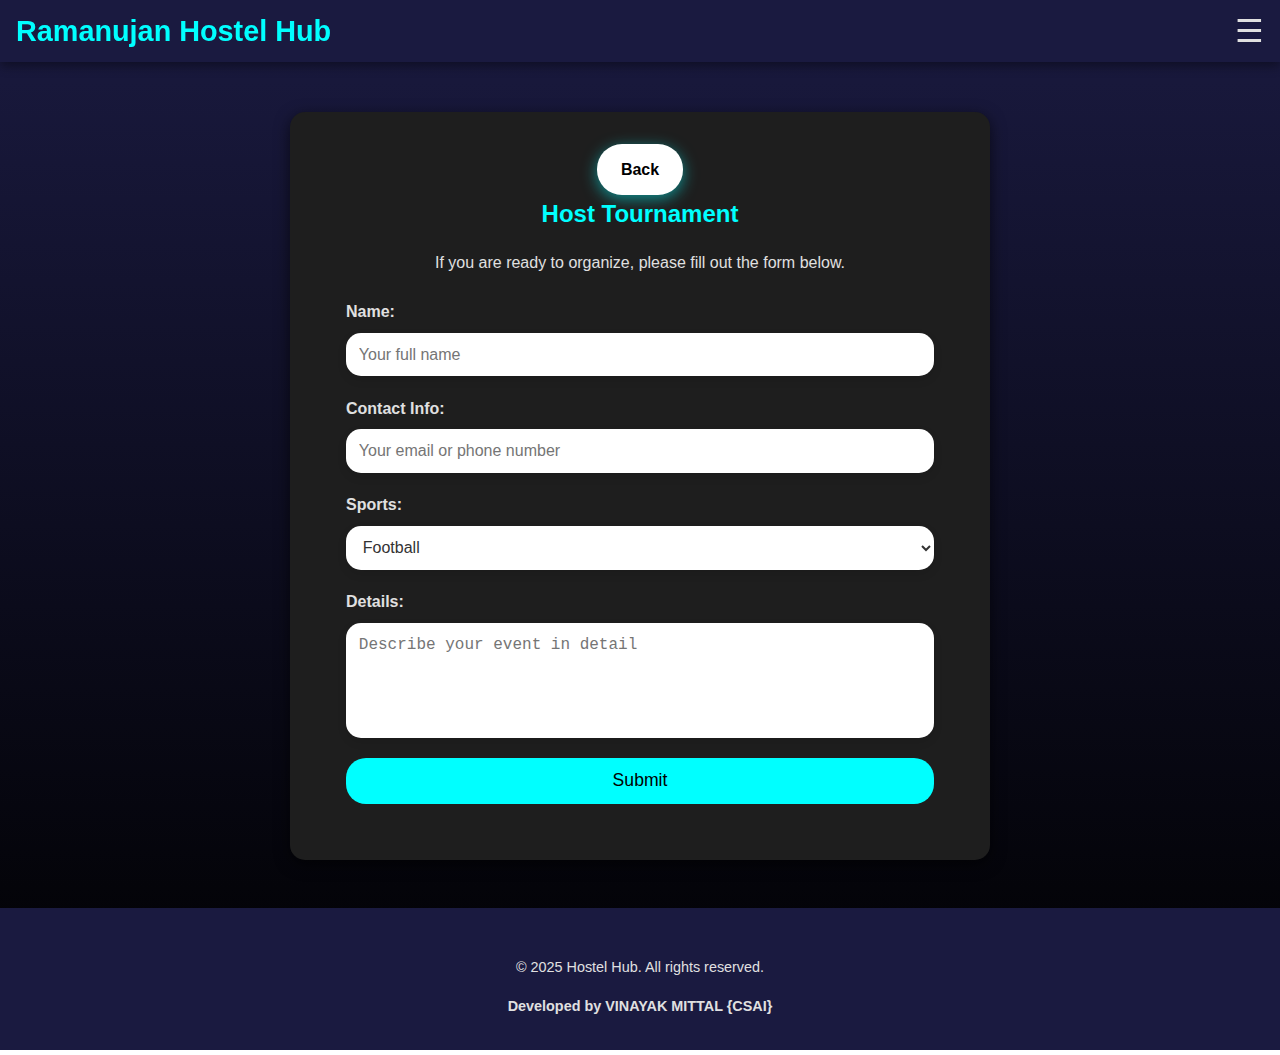
==== host.html @ d6afc33b "Update host.html" ====
<!DOCTYPE html>
<html lang="en">
<head>
  <meta charset="UTF-8">
  <meta name="viewport" content="width=device-width, initial-scale=1.0">
  <title>Host Tournament</title>
  <link rel="stylesheet" href="styles/style.css">
</head>
<body>
  <header class="navbar">
    <h1 class="logo">Ramanujan Hostel Hub</h1>
    <button class="hamburger-menu" id="hamburger-menu">☰</button>
    <div class="menu-overlay" id="menu-overlay">
      <nav class="menu-links">
        <ul>
          <li><a href="index.html">Home</a></li>
          <li><a href="mess-menu.html">Mess Menu</a></li>
          <li><a href="directory.html">Student Directory</a></li>
          <li><a href="notices.html">Notices</a></li>
          <li><a href="hostel-rules.html">Hostel Rules</a></li>
          <li><a href="lost-and-found.html">Lost & Found</a></li>
          <li><a href="grievance-redressal.html">Grievance Redressal</a></li>
          <li><a href="tournaments.html">Tournaments</a></li>
          <li><a href="online-store.html">Online Store</a></li>
          <li><a href="washing-machine.html">Washing Machine Schedule</a></li>
        </ul>
      </nav>
    </div>
  </header>

  <main>
    <section class="grievance-section">
    <a href="tournaments.html" class="button" style="background-color: white; color: black;">Back</a>
      <h2>Host Tournament</h2>
      <p>If you are ready to organize, please fill out the form below.</p>
      <form class="grievance-form" action="https://formsubmit.co/ed84abfbf4c3079f2b1ef1d641b3774e" method="POST">
        <div class="form-group">
          <label for="name">Name:</label>
          <input name="name" type="text" id="name" placeholder="Your full name" required>
        </div>

        <div class="form-group">
          <label for="contact">Contact Info:</label>
          <input name="contac" type="text" id="contact" placeholder="Your email or phone number" required>
        </div>

        <div class="form-group">
          <label for="sports">Sports:</label>
          <select name="sports" id="sports" required>
            <option value="Football">Football</option>
            <option value=Chess">Chess</option>
            <option value="BGMI">BGMI</option>
            <option value="TT">Table Tennis</option>
            <option value="Badminton">Badminton</option>
          </select>
        </div>

        <div class="form-group">
          <label for="details">Details:</label>
          <textarea name="details" id="details" rows="5" placeholder="Describe your event in detail" required></textarea>
        </div>

        <button type="submit" class="submit-button">Submit</button>
      </form>
    </section>
  </main>

  <footer>
    <p>&copy; 2025 Hostel Hub. All rights reserved.</p>
    <p><strong>Developed by VINAYAK MITTAL {CSAI}</strong></p>
  </footer>

  <script src="scripts/main.js"></script>
</body>
</html>
---- styles/style.css ----
/* General Reset */
* {
  margin: 0;
  padding: 0;
  box-sizing: border-box;
}

/* Body Styling */
body {
  font-family: 'Roboto', sans-serif;
  background: linear-gradient(to bottom, #1A1A40, #000000);
  color: #E0E0E0;
  line-height: 1.6;
  overflow-x: hidden;
}

/* Sections Styling */
section {
  padding: 2rem;
  margin: 2rem auto;
  background-color: #1E1E1E;
  border-radius: 15px;
  max-width: 900px;
  box-shadow: 0 4px 15px rgba(0, 0, 0, 0.6);
}

section h2 {
  color: #00FFFF;
  margin-bottom: 1rem;
}

/* Buttons */
.button, .whatsapp-button {
  display: inline-flex;
  align-items: center;
  justify-content: center;
  background-color: #00FFFF;
  color: #000000;
  padding: 0.8rem 1.5rem;
  border-radius: 25px;
  text-decoration: none;
  font-size: 1rem;
  font-weight: bold;
  box-shadow: 0 4px 15px rgba(0, 255, 255, 0.5);
  transition: background-color 0.3s, box-shadow 0.3s;
}

.button:hover, .whatsapp-button:hover {
  background-color: #00CED1;
  box-shadow: 0 6px 20px rgba(0, 255, 255, 0.8);
}

.whatsapp-button img {
  margin-right: 0.5rem;
  height: 24px;
}

/* Tables */
table {
  width: 100%;
  border-collapse: collapse;
  margin-top: 1rem;
}

table th, table td {
  text-align: left;
  padding: 0.8rem;
  border: 1px solid #333333;
}

table th {
  background-color: #333333;
  color: #00FFFF;
}

table td {
  background-color: #1A1A40;
  color: #E0E0E0;
}

/* Footer */
footer {
  text-align: center;
  padding: 2rem 0;
  background-color: #1A1A40;
  margin-top: 2rem;
  color: #E0E0E0;
}

footer p {
  margin-top: 1rem;
  font-size: 0.9rem;
}

footer .whatsapp-button {
  margin-top: 1rem;
}

/* General Reset */
* {
  margin: 0;
  padding: 0;
  box-sizing: border-box;
}

/* Navbar Styling */
.navbar {
  display: flex;
  justify-content: space-between;
  align-items: center;
  padding: 0.5rem 1rem; /* Minimal padding for a compact navbar */
  background-color: #1A1A40;
  position: fixed; /* Sticks the navbar to the top */
  top: 0; /* Removes any gap above the navbar */
  left: 0;
  width: 100%;
  z-index: 1000;
  box-shadow: 0 4px 10px rgba(0, 0, 0, 0.4);
  margin: 0; /* Ensure no margin around the navbar */
}


/* Hostel Hub on the Left */
.navbar .logo {
  font-size: 1.8rem;
  color: #00FFFF;
}

/* Hamburger Menu on the Right */
.hamburger-menu {
  font-size: 2rem;
  color: #E0E0E0;
  background: none;
  border: none;
  cursor: pointer;
}

/* Fullscreen Overlay Menu */
.menu-overlay {
  display: none; /* Hidden by default */
  position: fixed;
  top: 0;
  left: 0;
  width: 100%;
  height: 100%;
  background-color: rgba(0, 0, 0, 0.8); /* Semi-transparent overlay */
  justify-content: center;
  align-items: center;
  z-index: 1000;
}

.menu-overlay.active {
  display: flex; /* Show overlay when active */
}

/* Menu Links Box */
.menu-links {
  background-color: #1E1E1E;
  border-radius: 10px;
  padding: 2rem;
  width: 80%;
  max-width: 400px;
  text-align: center;
}

.menu-links ul {
  list-style: none;
}

.menu-links li {
  margin: 1rem 0;
}

.menu-links a {
  text-decoration: none;
  color: #00FFFF;
  font-size: 1.2rem;
  transition: color 0.3s;
}

.menu-links a:hover {
  color: #00CED1;
}

/* Ensure Overlay is Responsive */
@media (max-width: 768px) {
  .menu-links {
    width: 90%;
    padding: 1.5rem;
  }
}
main {
  padding-top: 4rem; /* Adjust based on your navbar height */
}

/* Modal (Flashcard) Styling */
.modal {
  position: fixed;
  top: 0;
  left: 0;
  right: 0;
  bottom: 0;
  background: rgba(0, 0, 0, 0.8); /* Semi-transparent background */
  display: flex;
  justify-content: center;
  align-items: center;
  z-index: 1000;
}

.modal-content {
  background: linear-gradient(to bottom, #1A1A40, #1E1E1E); /* Galaxy gradient */
  padding: 2rem;
  border-radius: 20px; /* Curved edges for flashcard */
  color: #E0E0E0;
  text-align: center;
  box-shadow: 0 8px 20px rgba(0, 0, 0, 0.8);
  width: 90%;
  max-width: 500px;
  animation: fadeIn 0.3s ease-in-out; /* Smooth fade-in animation */
}

.modal-content h2 {
  margin-bottom: 1rem;
  color: #00FFFF; /* Neon cyan for headings */
}

.modal-content p {
  margin: 0.5rem 0;
}

.modal-content a {
  color: #00FFFF; /* Clickable links */
  text-decoration: none;
  transition: color 0.3s;
}

.modal-content a:hover {
  color: #00CED1; /* Hover effect */
}

/* Close Button */
.modal-content button {
  background-color: #00FFFF;
  color: #000000;
  padding: 0.5rem 1rem;
  border: none;
  border-radius: 20px;
  margin-top: 1rem;
  font-size: 1rem;
  cursor: pointer;
  transition: background-color 0.3s;
}

.modal-content button:hover {
  background-color: #00CED1;
}

/* Fade-in Animation */
@keyframes fadeIn {
  from {
    opacity: 0;
    transform: scale(0.9);
  }
  to {
    opacity: 1;
    transform: scale(1);
  }
}
/* Directory Section */
.directory {
  padding: 2rem;
  margin: 2rem auto;
  background-color: #1E1E1E;
  border-radius: 15px;
  max-width: 900px;
  box-shadow: 0 4px 15px rgba(0, 0, 0, 0.6);
  text-align: center;
}

.directory h2 {
  color: #00FFFF;
  margin-bottom: 1.5rem;
}

#search-bar {
  width: 90%;
  max-width: 500px;
  padding: 0.8rem;
  margin-bottom: 2rem;
  border: none;
  border-radius: 20px;
  font-size: 1rem;
  background-color: #2A2A50;
  color: #E0E0E0;
}

#search-bar::placeholder {
  color: #B0B0B0;
}

/* Grid Layout for Student Cards */
.student-grid {
  display: grid;
  grid-template-columns: repeat(auto-fit, minmax(150px, 1fr));
  gap: 1.5rem;
  padding: 1rem;
}

/* Student Card Design */
.student-card {
  background-color: #1A1A40;
  border-radius: 15px;
  padding: 1rem;
  text-align: center;
  color: #E0E0E0;
  box-shadow: 0 4px 10px rgba(0, 0, 0, 0.5);
  cursor: pointer;
  transition: transform 0.3s, box-shadow 0.3s;
}

.student-card:hover {
  transform: scale(1.05);
  box-shadow: 0 8px 20px rgba(0, 255, 255, 0.8);
}

/* Modal (Flashcard) Styling */
.modal {
  position: fixed;
  top: 0;
  left: 0;
  right: 0;
  bottom: 0;
  background: rgba(0, 0, 0, 0.8); /* Semi-transparent background */
  display: flex;
  justify-content: center;
  align-items: center;
  z-index: 1000;
}

.modal-content {
  background: linear-gradient(to bottom, #1A1A40, #1E1E1E); /* Galaxy gradient */
  padding: 2rem;
  border-radius: 20px; /* Curved edges for flashcard */
  color: #E0E0E0;
  text-align: center;
  box-shadow: 0 8px 20px rgba(0, 0, 0, 0.8);
  width: 90%;
  max-width: 500px;
  animation: fadeIn 0.3s ease-in-out; /* Smooth fade-in animation */
}

.modal-content h2 {
  margin-bottom: 1rem;
  color: #00FFFF;
}

.modal-content p {
  margin: 0.5rem 0;
}

.modal-content a {
  color: #00FFFF; /* Clickable links */
  text-decoration: none;
  transition: color 0.3s;
}

.modal-content a:hover {
  color: #00CED1; /* Hover effect */
}

.modal-content button {
  background-color: #00FFFF;
  color: #000000;
  padding: 0.5rem 1rem;
  border: none;
  border-radius: 20px;
  margin-top: 1rem;
  font-size: 1rem;
  cursor: pointer;
  transition: background-color 0.3s;
}

.modal-content button:hover {
  background-color: #00CED1;
}

/* Fade-in Animation */
@keyframes fadeIn {
  from {
    opacity: 0;
    transform: scale(0.9);
  }
  to {
    opacity: 1;
    transform: scale(1);
  }
}
/* Grievance Section */
.grievance-section {
  padding: 2rem;
  margin: 3rem auto;
  background-color: #1E1E1E;
  border-radius: 15px;
  max-width: 700px;
  text-align: center;
  box-shadow: 0 4px 15px rgba(0, 0, 0, 0.6);
}

.grievance-section h2 {
  color: #00FFFF;
  margin-bottom: 1rem;
}

/* Form Styling */
.grievance-form {
  display: flex;
  flex-direction: column;
  gap: 1.2rem;
  padding: 1.5rem;
}

/* Form Group (Labels and Inputs) */
.form-group {
  text-align: left;
  display: flex;
  flex-direction: column;
  gap: 0.5rem;
}

label {
  color: #E0E0E0;
  font-weight: bold;
}

/* Input Fields */
input, select, textarea {
  width: 100%;
  padding: 0.8rem;
  font-size: 1rem;
  background: #ffffff; /* White input fields */
  border: none;
  border-radius: 15px; /* Curved edges */
  color: #333;
  outline: none;
  box-shadow: 0 4px 10px rgba(0, 0, 0, 0.1);
}

textarea {
  resize: none; /* Prevent resizing */
}

/* Submit Button */
.submit-button {
  background-color: #00FFFF;
  color: #000000;
  padding: 0.8rem;
  border: none;
  border-radius: 20px;
  font-size: 1.1rem;
  cursor: pointer;
  transition: background-color 0.3s, box-shadow 0.3s;
}

.submit-button:hover {
  background-color: #00CED1;
  box-shadow: 0 4px 15px rgba(0, 255, 255, 0.6);
}

/* 🚀 LinkedIn Icon Styling */
.linkedin-icon img {
  width: 30px;
  height: 30px;
  transition: transform 0.3s;
}

.linkedin-icon img:hover {
  transform: scale(1.1);
}
/* Mobile Responsiveness */
@media (max-width: 768px) {
  .grievance-section {
    width: 90%;
    padding: 1.5rem;
  }
}
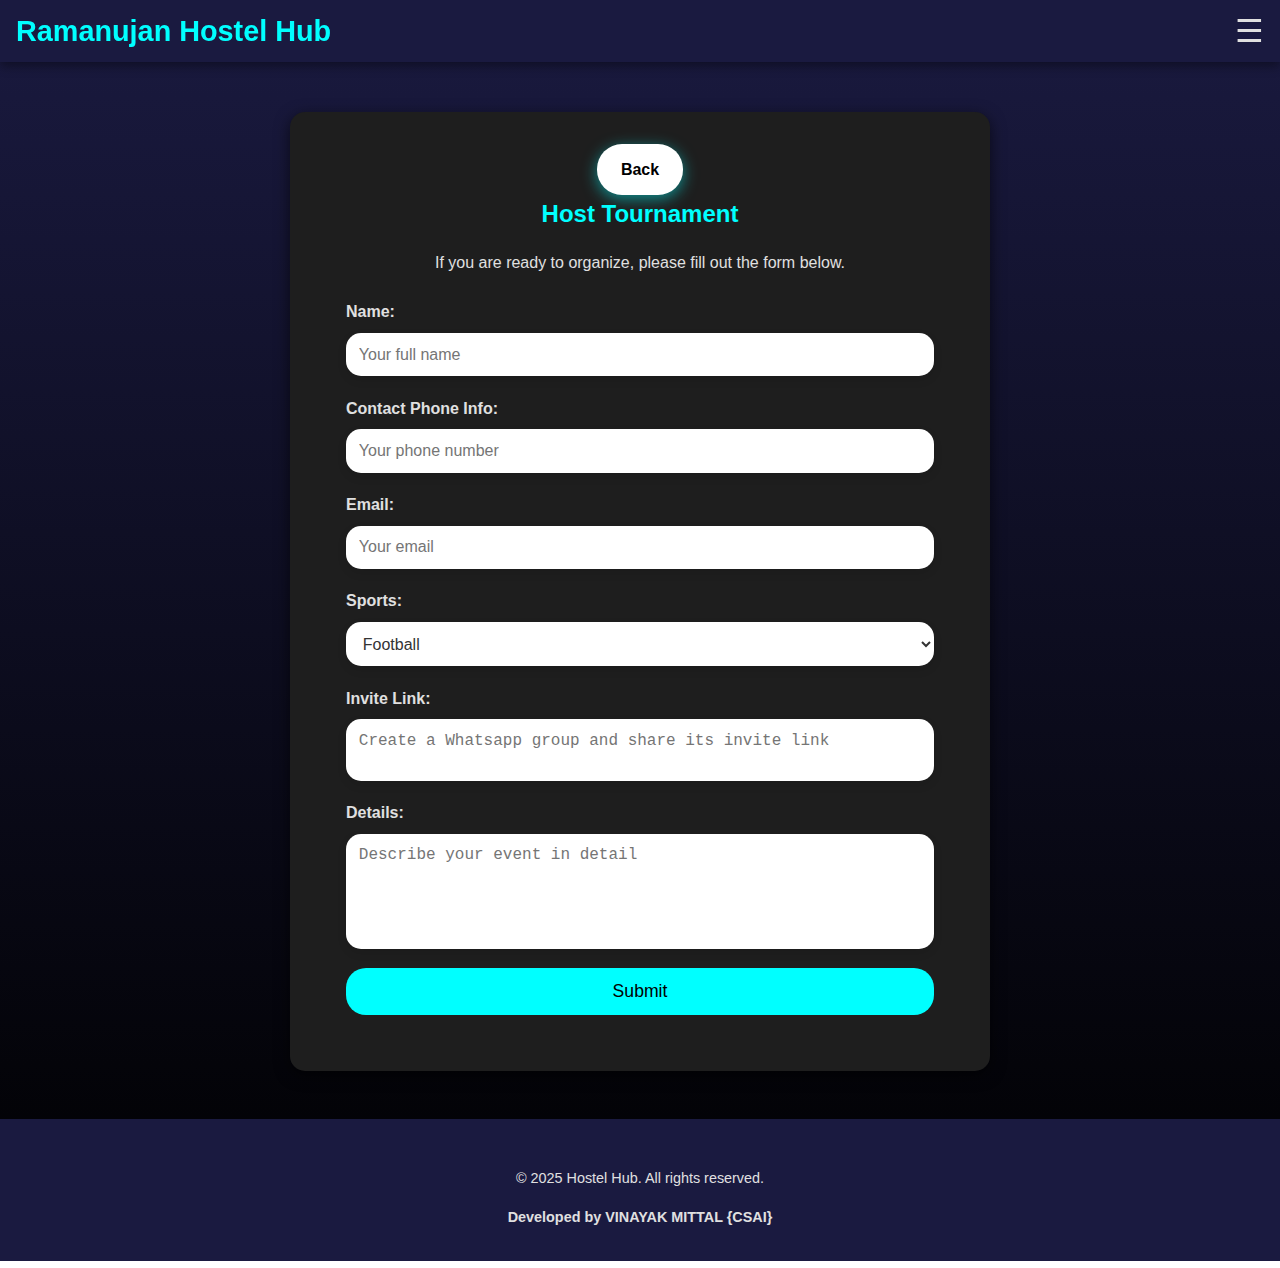
==== commit 3628320a: "Update host.html" ====
--- a/host.html
+++ b/host.html
@@ -30,7 +30,7 @@
 
   <main>
     <section class="grievance-section">
-    <a href="tournaments.html" class="button" style="background-color: white; color: black;">Back</a>
+    <a id = "back-btn" class="button" style="background-color: white; color: black;">Back</a>
       <h2>Host Tournament</h2>
       <p>If you are ready to organize, please fill out the form below.</p>
       <form class="grievance-form" action="https://formsubmit.co/ed84abfbf4c3079f2b1ef1d641b3774e" method="POST">
@@ -40,8 +40,13 @@
         </div>
 
         <div class="form-group">
-          <label for="contact">Contact Info:</label>
-          <input name="contac" type="text" id="contact" placeholder="Your email or phone number" required>
+          <label for="phone">Contact Phone Info:</label>
+          <input name="phone" type="number" id="phone" placeholder="Your phone number" required>
+        </div>
+
+        <div class="form-group">
+          <label for="email">Email:</label>
+          <input name="email" type="email" id="email" placeholder="Your email" required>
         </div>
 
         <div class="form-group">
@@ -56,10 +61,15 @@
         </div>
 
         <div class="form-group">
+          <label for="url">Invite Link:</label>
+          <textarea name="url" id="url" placeholder="Create a Whatsapp group and share its invite link" required></textarea>
+        </div>
+
+        <div class="form-group">
           <label for="details">Details:</label>
           <textarea name="details" id="details" rows="5" placeholder="Describe your event in detail" required></textarea>
         </div>
-
+        <input type="hidden" name="_next" value="https://ramanujanhostel.vercel.app/thankyou.html">
         <button type="submit" class="submit-button">Submit</button>
       </form>
     </section>
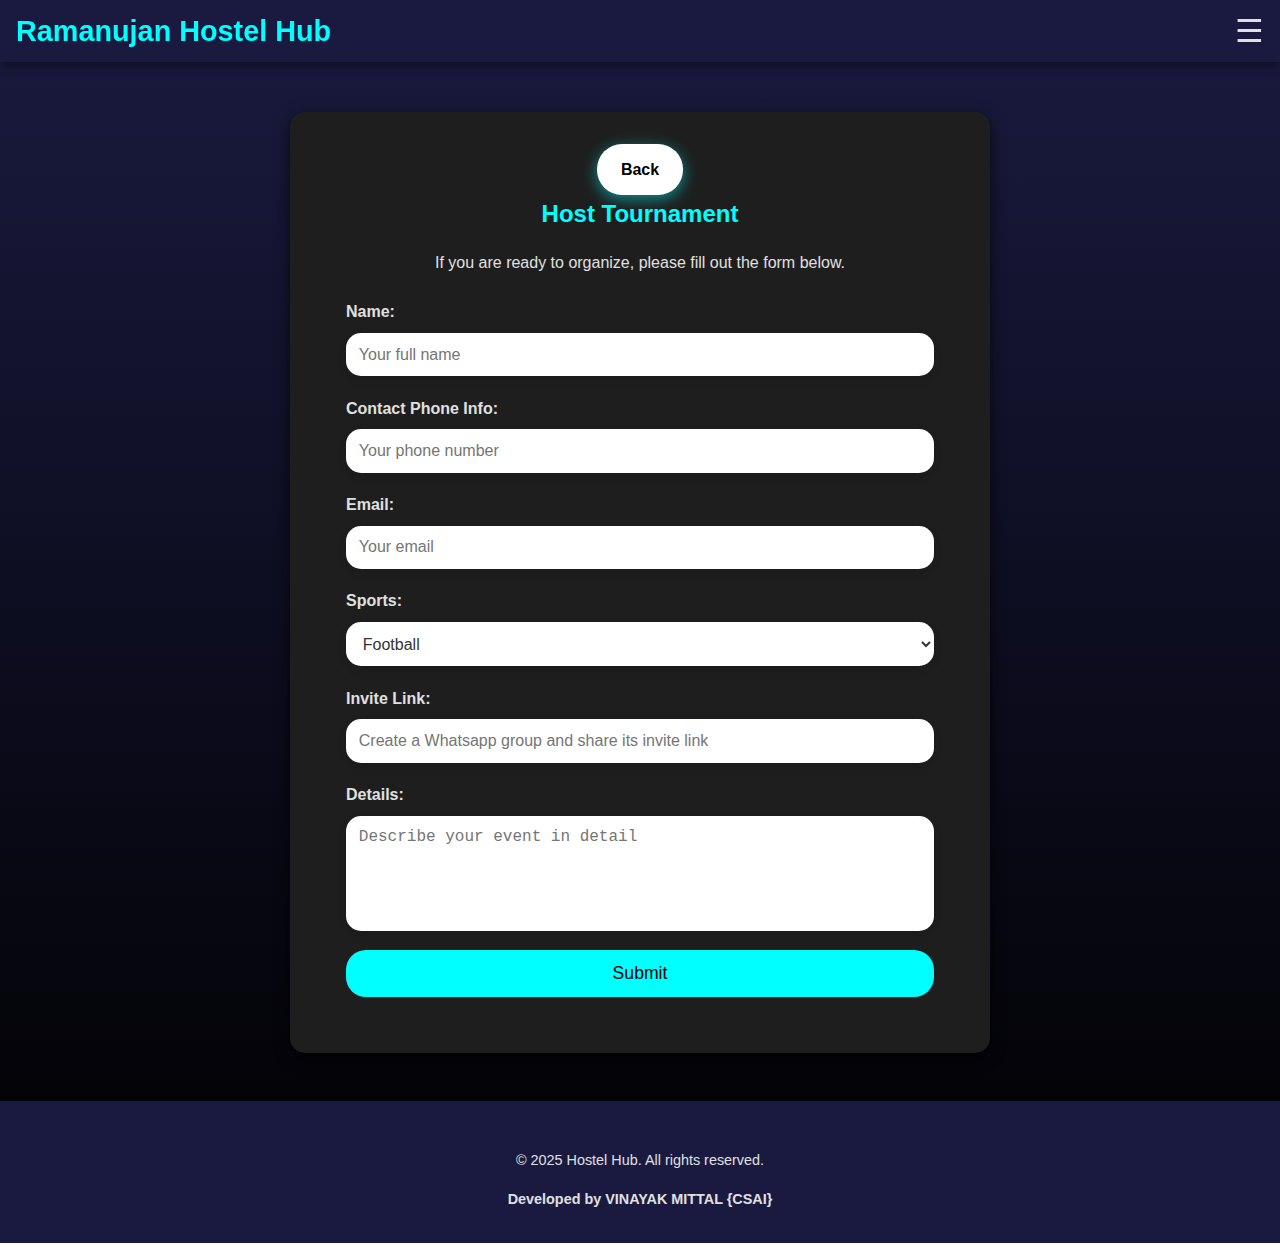
==== commit 1d052c90: "Update host.html" ====
--- a/host.html
+++ b/host.html
@@ -62,7 +62,7 @@
 
         <div class="form-group">
           <label for="url">Invite Link:</label>
-          <textarea name="url" id="url" placeholder="Create a Whatsapp group and share its invite link" required></textarea>
+          <input name="url" id="url" placeholder="Create a Whatsapp group and share its invite link" required></input>
         </div>
 
         <div class="form-group">
